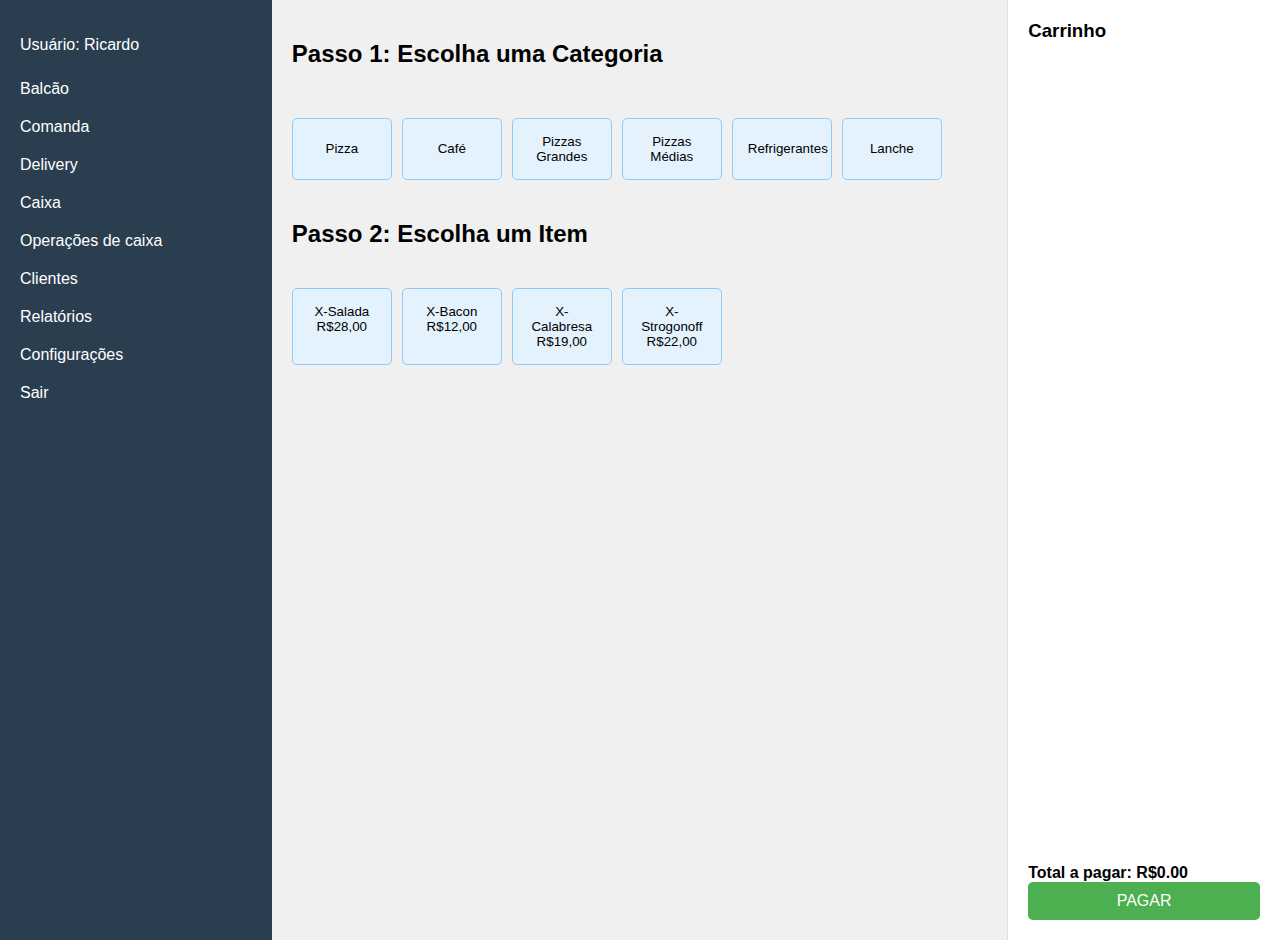
==== site_lanche/trabalho/loja.html @ cb113f10 "em desenvolvimento" ====
<!DOCTYPE html>
<html lang="pt-BR">
<head>
    <meta charset="UTF-8">
    <meta name="viewport" content="width=device-width, initial-scale=1.0">
    <title>Página de Pedido</title>
    <link rel="stylesheet" href="loja.css">
    <script src="loja.js" defer></script>
</head>
<body>
    <div class="sidebar">
        <p>Usuário: Ricardo</p>
        <ul>
            
            <li>Balcão</li>
            <li>Comanda</li>
            <li>Delivery</li>
            <li>Caixa</li>
            <li>Operações de caixa</li>
            <li>Clientes</li>
            <li>Relatórios</li>
            <li>Configurações</li>
            <li>Sair</li>
        </ul>
    </div>
    <div class="content">
        <h2>Passo 1: Escolha uma Categoria</h2>
        <div class="categories">
            <button>Pizza</button>
            <button>Café</button>
            <button>Pizzas Grandes</button>
            <button>Pizzas Médias</button>
            <button>Refrigerantes</button>
            <button>Lanche</button>
        </div>
        <h2>Passo 2: Escolha um Item</h2>
        <div class="items">
            <button onclick="addItem('X-Salada', 28)">
                <span>X-Salada</span>
                <span>R$28,00</span>
            </button>
            <button onclick="addItem('X-Bacon', 12)">
                <span>X-Bacon</span>
                <span>R$12,00</span>
            </button>
            <button onclick="addItem('X-Calabresa', 19)">
                <span>X-Calabresa</span>
                <span>R$19,00</span>
            </button>
            <button onclick="addItem('X-Strogonoff', 22)">
                <span>X-Strogonoff</span>
                <span>R$22,00</span>
            </button>
            <!-- Adicione mais itens conforme necessário -->
        </div>
    </div>
    <div class="cart">
        <h3>Carrinho</h3>
        <div class="cart-items" id="cart-items"></div>
        <div class="cart-total">Total a pagar: R$<span id="total-price">0.00</span></div>
        <div class="pay-button">PAGAR</div>
    </div>

    <script src="script.js"></script>
</body>
</html>
---- site_lanche/trabalho/loja.css ----
body {
    font-family: Arial, sans-serif;
    display: flex;
    background-color: #f0f0f0;
    margin: 0;
}
.sidebar {
    width: 20%;
    background-color: #2a3e50;
    color: white;
    padding: 20px;
    height: 100vh;
}
.sidebar ul {
    list-style: none;
    padding: 0;
}
.sidebar ul li {
    padding: 10px 0;
    cursor: pointer;
}
.content {
    width: 60%;
    padding: 20px;
    display: flex;
    flex-direction: column;
    gap: 20px;
}
.categories, .items {
    display: flex;
    flex-wrap: wrap;
    gap: 10px;
}
.categories button, .items button {
    padding: 15px;
    background-color: #e3f2fd;
    border: 1px solid #90caf9;
    border-radius: 5px;
    cursor: pointer;
    width: 100px;
    text-align: center;
}
.items button {
    display: flex;
    flex-direction: column;
    align-items: center;
}
.cart {
    width: 20%;
    background-color: #ffffff;
    padding: 20px;
    border-left: 1px solid #ddd;
    height: 100vh;
    display: flex;
    flex-direction: column;
    justify-content: space-between;
}
.cart h3 {
    margin-top: 0;
}
.cart-items {
    flex-grow: 1;
    overflow-y: auto;
    margin-bottom: 20px;
}
.cart-item {
    display: flex;
    justify-content: space-between;
    margin-bottom: 5px;
}
.cart-total {
    font-weight: bold;
}
.pay-button {
    background-color: #4caf50;
    color: white;
    padding: 10px;
    text-align: center;
    cursor: pointer;
    border-radius: 5px;
}
.modal {
    display: none;
    position: fixed;
    top: 0;
    left: 0;
    width: 100%;
    height: 100%;
    background-color: rgba(0, 0, 0, 0.5);
    justify-content: center;
    align-items: center;
}

.modal-content {
    background-color: white;
    padding: 20px;
    border-radius: 8px;
    width: 300px;
    position: relative;
}

.close {
    position: absolute;
    top: 10px;
    right: 10px;
    font-size: 24px;
    cursor: pointer;
}

/* Estilos para as categorias */
.categories {
    display: flex;
    gap: 10px;
    margin-top: 10px;
}

.category-box {
    padding: 10px;
    background-color: #f0f0f0;
    border-radius: 5px;
    cursor: pointer;
    text-align: center;
    flex: 1;
    transition: background-color 0.3s;
}

.category-box:hover {
    background-color: #ddd;
}
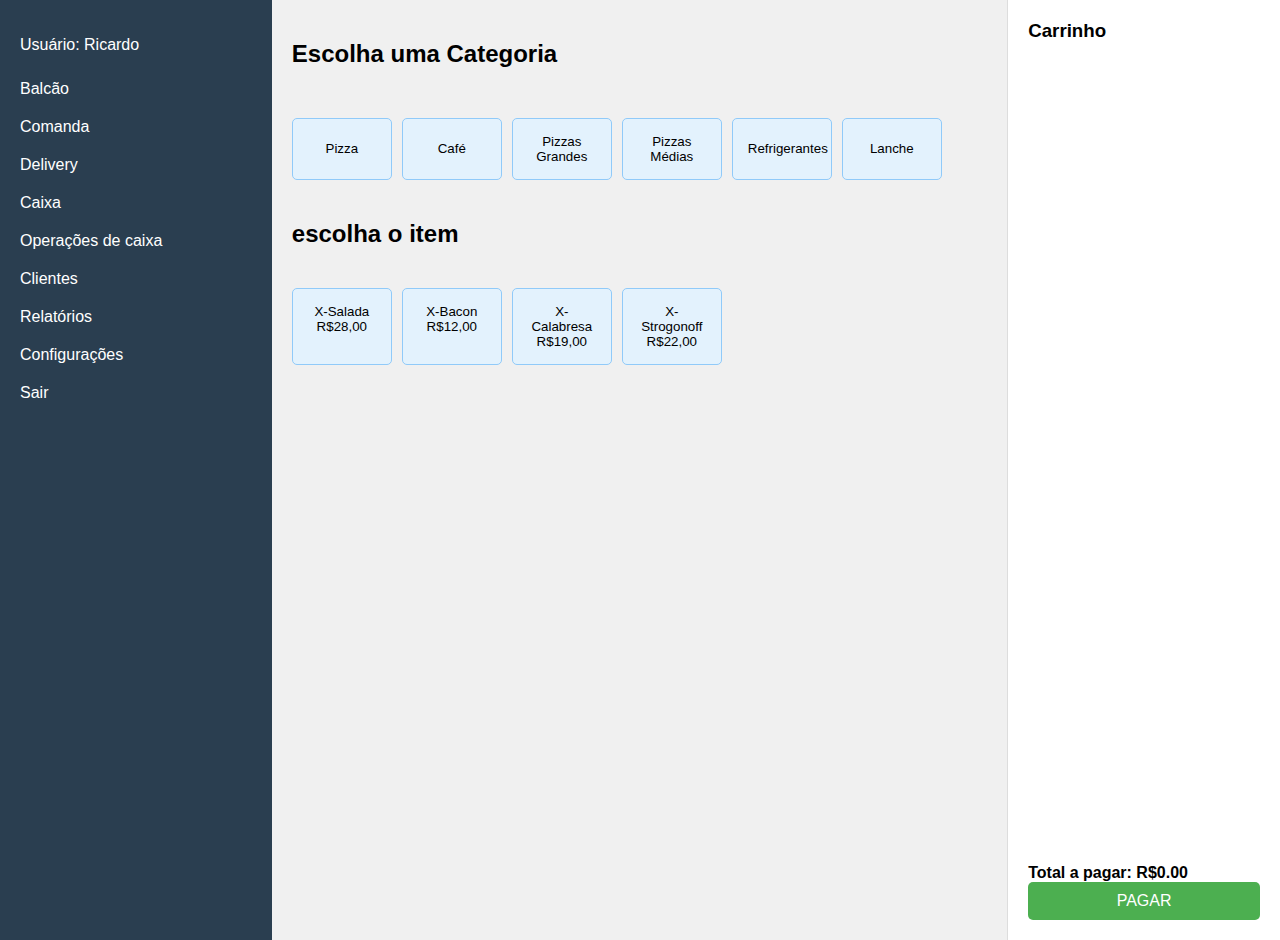
==== commit 009e02a8: "atualizar" ====
--- a/site_lanche/trabalho/loja.html
+++ b/site_lanche/trabalho/loja.html
@@ -24,7 +24,7 @@
         </ul>
     </div>
     <div class="content">
-        <h2>Passo 1: Escolha uma Categoria</h2>
+        <h2>Escolha uma Categoria</h2>
         <div class="categories">
             <button>Pizza</button>
             <button>Café</button>
@@ -33,7 +33,7 @@
             <button>Refrigerantes</button>
             <button>Lanche</button>
         </div>
-        <h2>Passo 2: Escolha um Item</h2>
+        <h2>escolha o item</h2>
         <div class="items">
             <button onclick="addItem('X-Salada', 28)">
                 <span>X-Salada</span>
